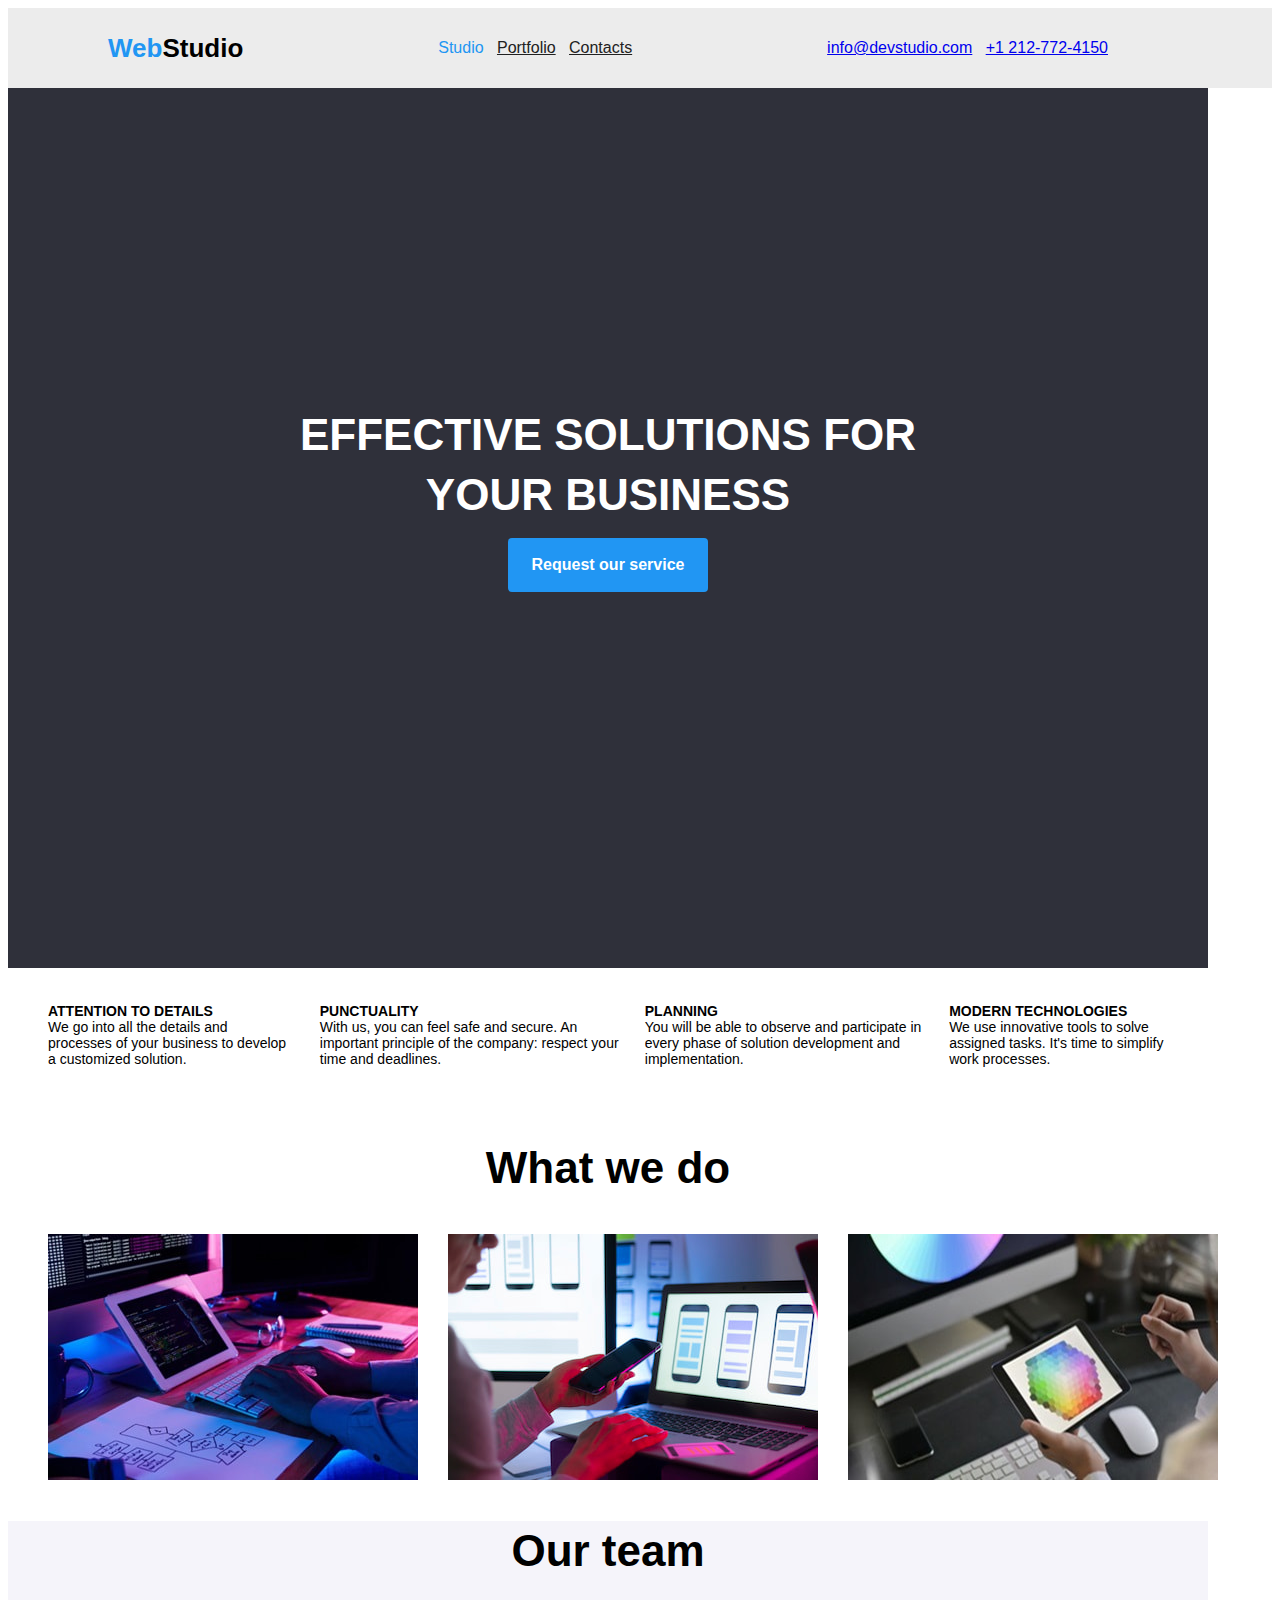
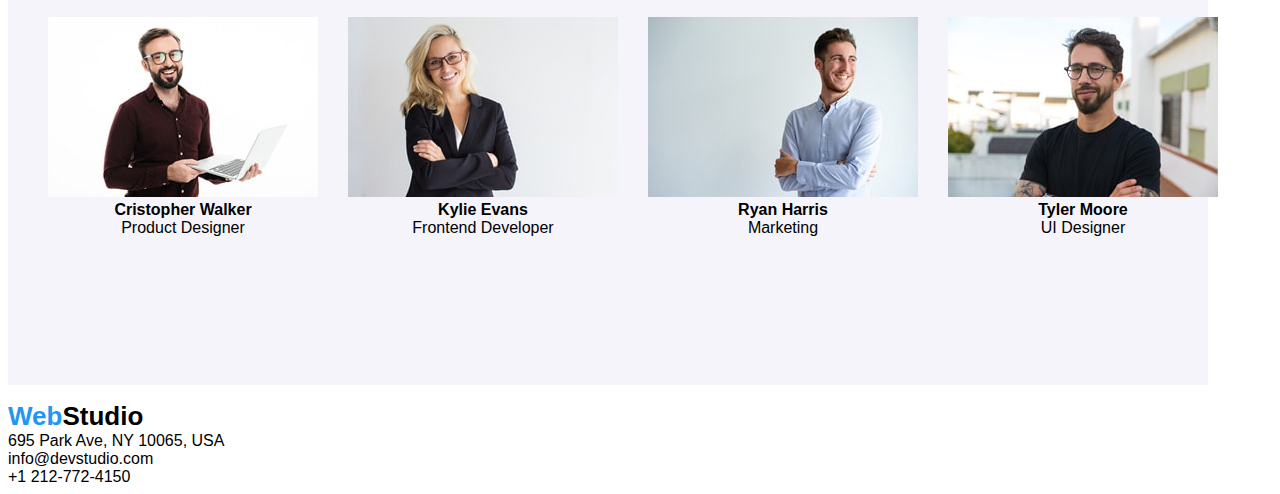
==== index.html @ d72f6d40 "Initial commit" ====
<!DOCTYPE html>
<html lang="en">
    <head>
        <meta charset="UTF-8">
        <meta name="viewport" content="width=device-width, initial-scale=1.0">
        <link rel="stylesheet" href="./css/styles.css">
        <title>Modul 1, Lectia 1</title>
    </head>
    <body>
        <!-- header section -->
        <header>
            <div class="container">
                <div class="top-menu">
                    <div class="top-menu__webstudio"><span style="color: #2196f3;">Web</span>Studio</div>
                    <div>
                        <nav>
                            <span class="header__static_text">Studio</span>&nbsp;&nbsp;&nbsp;<a href="./portofoliu.html" class="header__active_text">Portfolio</a>&nbsp;&nbsp;&nbsp;<a href="." class="header__active_text">Contacts</a>
                        </nav>
                    </div>
                    <div class="top-menu__contacts">
                        <a href="mailto:info@devstudio.com">info@devstudio.com</a>&nbsp;&nbsp;&nbsp;<a href="tel:+12127724150">+1 212-772-4150</a>
                    </div>
                </div>
            </div>
        </header>
        <main>
            <div class="container">
                <!-- main button section  -->
                <section class="main_title">
                    <h2>EFFECTIVE SOLUTIONS FOR<br>
                        YOUR BUSINESS<br>
                        <button type="button" class="main__button">Request our service</button>
                    </h2>
                </section>

                <!-- presentation section -->
                <section class="index__main__presentation">
                    <ul class="main__ul">
                        <li style="list-style-type: none;">
                            <h4>
                                <b>ATTENTION TO DETAILS</b><br>
                                We go into all the details and processes of your business to develop a customized solution.
                            </h4>
                        </li>
                        <li style="list-style-type: none;">
                            <h4>
                                <b>PUNCTUALITY</b><br>
                                With us, you can feel safe and secure. An important principle of the company: respect your time and deadlines.
                            </h4>
                        </li>
                        <li style="list-style-type: none;">
                            <h4>
                                <b>PLANNING</b><br>
                                You will be able to observe and participate in every phase of solution development and implementation.
                            </h4>
                        </li>
                        <li style="list-style-type: none;">
                            <h4>
                                <b>MODERN TECHNOLOGIES</b><br>
                                We use innovative tools to solve assigned tasks. It's time to simplify work processes.
                            </h4>
                        </li>
                    </ul>
                </section>

                <!-- tech images section -->
                <section>
                    <h2 style="text-align: center;">What we do</h2>
                    <ul class="index__main__images__ul">
                        <li style="list-style-type: none;">
                            <img 
                                src="./images/tech_1_w370.jpg"
                                alt="Working on keyboard"
                                width="370"
                            >
                        </li>
                        <li style="list-style-type: none;">
                            <img 
                                src="./images/tech_2_w370.jpg"
                                alt="Mobile style on display"
                                width="370"
                            >
                        </li>
                        <li style="list-style-type: none;">
                            <img 
                                src="./images/tech_3_w370.jpg"
                                alt="Color selection"
                                width="370"
                            >
                        </li>
                    </ul>
                </section>

                <!-- team section -->
                <section class="index__main__team">
                    <h2 style="text-align: center;">Our team</h2>
                    <ul class="index__main__team__ul">
                        <li style="list-style-type: none;" class="index__main__team__ul__li">
                            <img 
                                src="./images/face_1_cristopher_walker_w270.jpg"
                                alt="Cristopher Walker"
                                width="270"
                            ><br>
                            <div style="text-align: center;">
                                <b>Cristopher Walker</b><br>
                                Product Designer
                            </div>
                        </li>
                        <li style="list-style-type: none;">
                            <img 
                                src="./images/face_2_kylie_evans_w270.jpg"
                                alt="Kylie Evans"
                                width="270"
                            ><br>
                            <div style="text-align: center;">
                                <b>Kylie Evans</b><br>
                                Frontend Developer
                            </div>
                        </li>
                        <li style="list-style-type: none;">
                            <img 
                                src="./images/face_3_ryan_harris_w270.jpg"
                                alt="Ryan Harris"
                                width="270"
                            ><br>
                            <div style="text-align: center;">
                                <b>Ryan Harris</b><br>
                                Marketing
                            </div>
                        </li>
                        <li style="list-style-type: none;">
                            <img 
                                src="./images/face_4_tyler_moore_w270.jpg"
                                alt="Tyler Moore"
                                width="270"
                            ><br>
                            <div style="text-align: center;">
                                <b>Tyler Moore</b><br>
                                UI Designer
                            </div>
                        </li>
                    </ul>
                </section>
            </div>
        </main>
        <!-- footer section -->
        <footer>
            <div class="container">
                <div class="top-menu__webstudio"><span style="color: #2196f3;">Web</span>Studio</div>
                695 Park Ave, NY 10065, USA<br>
                info@devstudio.com<br>
                +1 212-772-4150
            </div>
        </footer>
    </body>
</html>
---- css/styles.css ----
:root {
    --body-font: 'Roboto', sans-serif;
    --body-font-size: "14px";    
    
    --color-active: #2196f3;
  }
  
  body {
    font-family: var(--body-font);
  }

  h2 {
    font-size: 44px;
    font-weight: 900;
    line-height: 60px;
  }

  h4 {
    font-size: 14px;
    font-weight: normal;
  }

  header {
    background-color: #ececec;
  }

  .container {
    width: 1200px;
  }

  .main_title {
    height: 600px;
    background-color: #2f303a;
    color: white;
    text-align: center;
    padding-top: 280px;
  }

  .index__main__presentation {
    width: 1170px;
    display:flex;
  }

  .index__main__images__ul {
    width: 1170px;
    display:flex;
    justify-content: space-between;
  }

  .index__main__team {
    /* height: 648px; */
    background-color: #f5f4fa;
  }

  .index__main__team__ul {
    width: 1170px;
    height: 368px;;
    display:flex;
    justify-content: space-between;
  }

  .index__main__team__ul__li {
    text-align: center;
    border-width: 3px;
  }

  .main__ul {
    display: flex;
    gap: 25px;
  }

  .top-menu {
    display: flex;
    align-items: center;
    justify-content: space-between;
    padding-left: 100px;
    padding-right: 100px;
    height: 80px;
  }

  .top-menu__links {
    display: inline-flexbox;
    gap: 108px;
    align-items: center;
    justify-content: space-between;
  }

  .top-menu__webstudio {
    font: Raleway;
    font-weight: 700;
    font-size: 26px;
  }

  .top-menu__contacts {
    display: flex;
  }

  .main__button {
    width: 161;
    height: 30;
    font-weight: 700;
    font-size: 16px;
    line-height: 30px;
    background-color: var(--color-active);
    color: #ffffff;
    padding: 12px 24px;
    border: 0px solid;
    border-radius: 4px;
    cursor: pointer;
  }

  .portfolio__main__top_button {
    color: #212121;
    background-color: #f5f4fa;
    box-shadow: none;
    border: none;
    font-size: 16px;
    font-weight: 500;
    height: 38px;
    text-align: center;
    padding-left: 44px;
    padding-right: 44px;
  }
  .portfolio__main__top_button:hover {
    background-color:  var(--color-active);
    color: white;
  }

  .portfolio__main__top_buttons {
    width: 1170px;
    display:flex;
    justify-content: center;
    gap: 8px;
    padding-top: 68px;
  }

  .portfolio__main__images {
    width: 1170px;
    display: flex;
    justify-content: center;
    gap: 8px;
    padding-top: 68px;
  }

  .portfolio__main__images_column {
    display: flex;
    flex-direction: column;
    padding-bottom: 50px;
  }

  .header__static_text{
    color: var(--color-active);
  }

  .header__active_text{
    color:#212121
  }

  .index__footer {
    background-color: #2f303a;
    color: white;
    padding-left: 80px;
  }
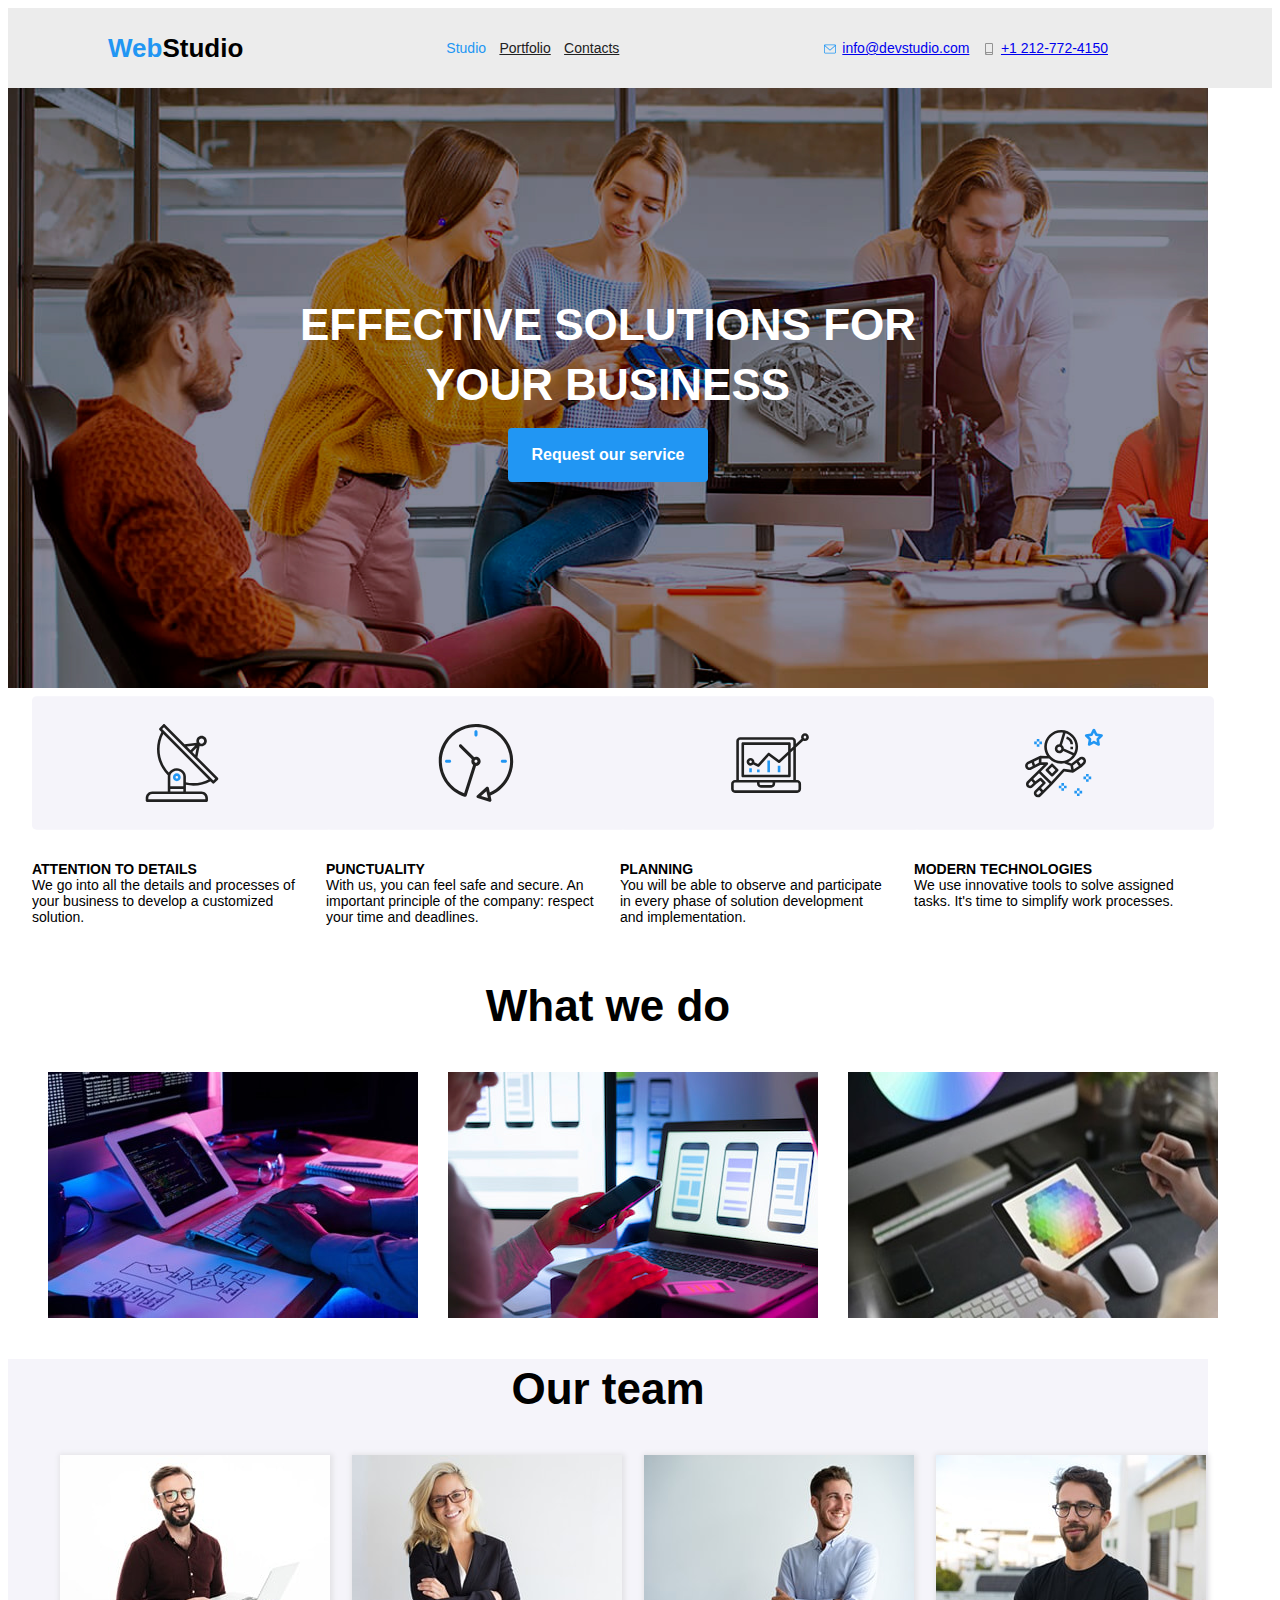
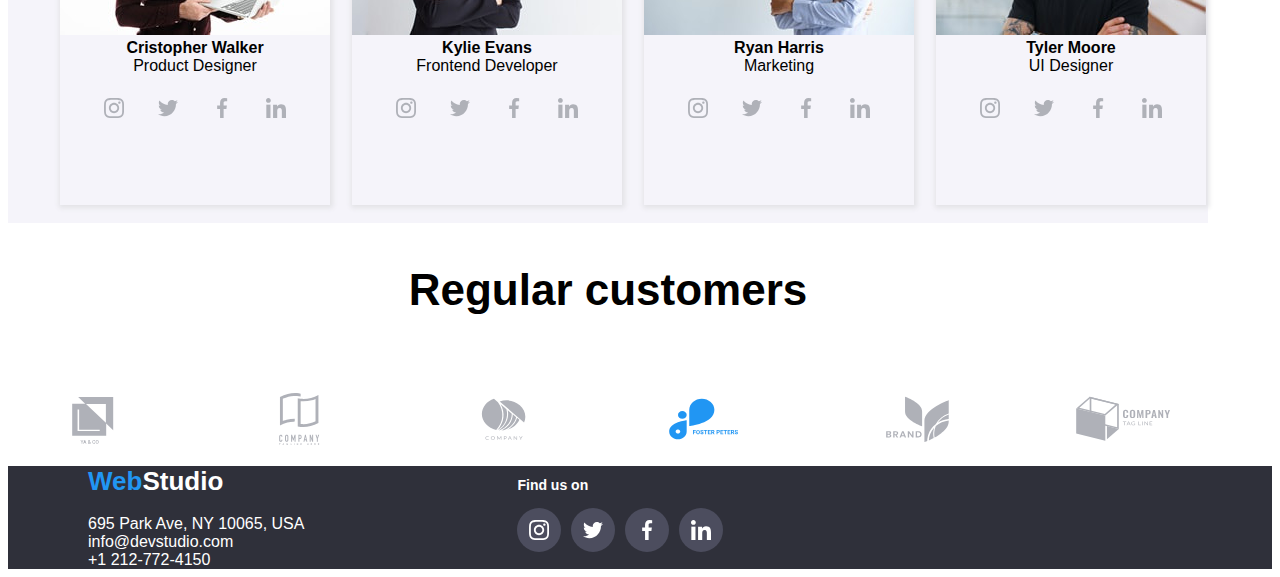
==== commit 641845d8: "1st commit" ====
--- a/index.html
+++ b/index.html
@@ -18,7 +18,14 @@
                         </nav>
                     </div>
                     <div class="top-menu__contacts">
-                        <a href="mailto:info@devstudio.com">info@devstudio.com</a>&nbsp;&nbsp;&nbsp;<a href="tel:+12127724150">+1 212-772-4150</a>
+                        <svg class="email_envelope">
+                            <use href="./images/icons.svg#envelope" />
+                        </svg>
+                        &nbsp;<a href="mailto:info@devstudio.com">info@devstudio.com</a>&nbsp;&nbsp;&nbsp;
+                        <svg class="email_envelope">
+                            <use href="./images/icons.svg#smartphone" />
+                        </svg>
+                        &nbsp;<a href="tel:+12127724150">+1 212-772-4150</a>
                     </div>
                 </div>
             </div>
@@ -27,40 +34,52 @@
             <div class="container">
                 <!-- main button section  -->
                 <section class="main_title">
+                    <div style="text-align: center;">
                     <h2>EFFECTIVE SOLUTIONS FOR<br>
                         YOUR BUSINESS<br>
                         <button type="button" class="main__button">Request our service</button>
                     </h2>
+                    </div>
                 </section>
 
                 <!-- presentation section -->
                 <section class="index__main__presentation">
-                    <ul class="main__ul">
-                        <li style="list-style-type: none;">
-                            <h4>
-                                <b>ATTENTION TO DETAILS</b><br>
-                                We go into all the details and processes of your business to develop a customized solution.
-                            </h4>
-                        </li>
-                        <li style="list-style-type: none;">
-                            <h4>
-                                <b>PUNCTUALITY</b><br>
-                                With us, you can feel safe and secure. An important principle of the company: respect your time and deadlines.
-                            </h4>
-                        </li>
-                        <li style="list-style-type: none;">
-                            <h4>
-                                <b>PLANNING</b><br>
-                                You will be able to observe and participate in every phase of solution development and implementation.
-                            </h4>
-                        </li>
-                        <li style="list-style-type: none;">
-                            <h4>
-                                <b>MODERN TECHNOLOGIES</b><br>
-                                We use innovative tools to solve assigned tasks. It's time to simplify work processes.
-                            </h4>
-                        </li>
-                    </ul>
+                    <div class="index__main__presentation_module">
+                        <svg class="antenna">
+                            <use href="./images/icons.svg#antenna" />
+                        </svg>
+                        <h4>
+                            <b>ATTENTION TO DETAILS</b><br>
+                            We go into all the details and processes of your business to develop a customized solution.
+                        </h4>
+                    </div>
+                    <div class="index__main__presentation_module">
+                        <svg class="antenna">
+                            <use href="./images/icons.svg#clock" />
+                        </svg>
+                        <h4>
+                            <b>PUNCTUALITY</b><br>
+                            With us, you can feel safe and secure. An important principle of the company: respect your time and deadlines.
+                        </h4>
+                    </div>
+                    <div class="index__main__presentation_module">
+                        <svg class="antenna">
+                            <use href="./images/icons.svg#line_on_monitor" />
+                        </svg>
+                        <h4>
+                            <b>PLANNING</b><br>
+                            You will be able to observe and participate in every phase of solution development and implementation.
+                        </h4>
+                    </div>
+                    <div class="index__main__presentation_module">
+                        <svg class="antenna">
+                            <use href="./images/icons.svg#astronaut" />
+                        </svg>
+                        <h4>
+                            <b>MODERN TECHNOLOGIES</b><br>
+                            We use innovative tools to solve assigned tasks. It's time to simplify work processes.
+                        </h4>
+                    </div>
                 </section>
 
                 <!-- tech images section -->
@@ -105,8 +124,30 @@
                                 <b>Cristopher Walker</b><br>
                                 Product Designer
                             </div>
-                        </li>
-                        <li style="list-style-type: none;">
+                            <div class="index__social-bar">
+                                <div class="index__social-box">
+                                    <svg class="index__social-network">
+                                        <use href="./images/icons.svg#instagram" />
+                                    </svg>
+                                </div>
+                                <div class="index__social-box">
+                                    <svg class="index__social-network">
+                                        <use href="./images/icons.svg#twitter" />
+                                    </svg>
+                                </div>
+                                <div class="index__social-box">
+                                    <svg class="index__social-network">
+                                        <use href="./images/icons.svg#facebook" />
+                                    </svg>
+                                </div>
+                                <div class="index__social-box">
+                                    <svg class="index__social-network">
+                                        <use href="./images/icons.svg#linkedin" />
+                                    </svg>
+                                </div>
+                            </div>
+                        </li>
+                        <li style="list-style-type: none;" class="index__main__team__ul__li">
                             <img 
                                 src="./images/face_2_kylie_evans_w270.jpg"
                                 alt="Kylie Evans"
@@ -116,8 +157,30 @@
                                 <b>Kylie Evans</b><br>
                                 Frontend Developer
                             </div>
-                        </li>
-                        <li style="list-style-type: none;">
+                            <div class="index__social-bar">
+                                <div class="index__social-box">
+                                    <svg class="index__social-network">
+                                        <use href="./images/icons.svg#instagram" />
+                                    </svg>
+                                </div>
+                                <div class="index__social-box">
+                                    <svg class="index__social-network">
+                                        <use href="./images/icons.svg#twitter" />
+                                    </svg>
+                                </div>
+                                <div class="index__social-box">
+                                    <svg class="index__social-network">
+                                        <use href="./images/icons.svg#facebook" />
+                                    </svg>
+                                </div>
+                                <div class="index__social-box">
+                                    <svg class="index__social-network">
+                                        <use href="./images/icons.svg#linkedin" />
+                                    </svg>
+                                </div>
+                            </div>
+                        </li>
+                        <li style="list-style-type: none;" class="index__main__team__ul__li">
                             <img 
                                 src="./images/face_3_ryan_harris_w270.jpg"
                                 alt="Ryan Harris"
@@ -127,8 +190,30 @@
                                 <b>Ryan Harris</b><br>
                                 Marketing
                             </div>
-                        </li>
-                        <li style="list-style-type: none;">
+                            <div class="index__social-bar">
+                                <div class="index__social-box">
+                                    <svg class="index__social-network">
+                                        <use href="./images/icons.svg#instagram" />
+                                    </svg>
+                                </div>
+                                <div class="index__social-box">
+                                    <svg class="index__social-network">
+                                        <use href="./images/icons.svg#twitter" />
+                                    </svg>
+                                </div>
+                                <div class="index__social-box">
+                                    <svg class="index__social-network">
+                                        <use href="./images/icons.svg#facebook" />
+                                    </svg>
+                                </div>
+                                <div class="index__social-box">
+                                    <svg class="index__social-network">
+                                        <use href="./images/icons.svg#linkedin" />
+                                    </svg>
+                                </div>
+                            </div>
+                        </li>
+                        <li style="list-style-type: none;" class="index__main__team__ul__li">
                             <img 
                                 src="./images/face_4_tyler_moore_w270.jpg"
                                 alt="Tyler Moore"
@@ -138,18 +223,95 @@
                                 <b>Tyler Moore</b><br>
                                 UI Designer
                             </div>
+                            <div class="index__social-bar">
+                                <div class="index__social-box">
+                                    <svg class="index__social-network">
+                                        <use href="./images/icons.svg#instagram" />
+                                    </svg>
+                                </div>
+                                <div class="index__social-box">
+                                    <svg class="index__social-network">
+                                        <use href="./images/icons.svg#twitter" />
+                                    </svg>
+                                </div>
+                                <div class="index__social-box">
+                                    <svg class="index__social-network">
+                                        <use href="./images/icons.svg#facebook" />
+                                    </svg>
+                                </div>
+                                <div class="index__social-box">
+                                    <svg class="index__social-network">
+                                        <use href="./images/icons.svg#linkedin" />
+                                    </svg>
+                                </div>
+                            </div>
                         </li>
                     </ul>
+                </section>
+                <!-- customers section -->
+                <section>
+                    <div style="width: 100%;">
+                        <h2 style="text-align: center;">Regular customers</h2><br>
+                    </div>
+                    <div class="index__main__customers-icons">
+                        <svg class="index__main__customer-icon">
+                            <use href="./images/icons.svg#logo-index-client-1" />
+                        </svg>
+                        <svg class="index__main__customer-icon">
+                            <use href="./images/icons.svg#logo-index-client-2" />
+                        </svg>
+                        <svg class="index__main__customer-icon">
+                            <use href="./images/icons.svg#logo-index-client-3" />
+                        </svg>
+                        <svg class="index__main__customer-icon">
+                            <use href="./images/icons.svg#logo-index-client-4" />
+                        </svg>
+                        <svg class="index__main__customer-icon">
+                            <use href="./images/icons.svg#logo-index-client-5" />
+                        </svg>
+                        <svg class="index__main__customer-icon">
+                            <use href="./images/icons.svg#logo-index-client-6" />
+                        </svg>
+                        
+                    </div>
                 </section>
             </div>
         </main>
         <!-- footer section -->
         <footer>
-            <div class="container">
-                <div class="top-menu__webstudio"><span style="color: #2196f3;">Web</span>Studio</div>
-                695 Park Ave, NY 10065, USA<br>
-                info@devstudio.com<br>
-                +1 212-772-4150
+            <div class="index__footer">
+                <div>
+                    <div class="top-menu__webstudio"><span style="color: #2196f3;">Web</span>Studio</div><br>
+                    695 Park Ave, NY 10065, USA<br>
+                    info@devstudio.com<br>
+                    +1 212-772-4150
+                </div>
+                <div class="top-menu__webstudio">
+                    <span style="font-size: 14px; line-height: 16.41px; padding-bottom: 22px;">Find us on</span>
+                    <div class="index__social-bar">
+                        <div class="index__social-box-bis">
+                            <svg class="index__social-network">
+                                <use href="./images/icons.svg#instagram-white" />
+                            </svg>
+                        </div>
+                        <div class="index__social-box-bis">
+                            <svg class="index__social-network">
+                                <use href="./images/icons.svg#twitter-white" />
+                            </svg>
+                        </div>
+                        <div class="index__social-box-bis">
+                            <svg class="index__social-network">
+                                <use href="./images/icons.svg#facebook-white" />
+                            </svg>
+                        </div>
+                        <div class="index__social-box-bis">
+                            <svg class="index__social-network">
+                                <use href="./images/icons.svg#linkedin-white" />
+                            </svg>
+                        </div>
+                    </div>
+
+                </div>
             </div>
         </footer>
     </body>
--- a/css/styles.css
+++ b/css/styles.css
@@ -18,6 +18,7 @@
   h4 {
     font-size: 14px;
     font-weight: normal;
+    align-content: center;
   }
 
   header {
@@ -29,26 +30,38 @@
   }
 
   .main_title {
+    width: 1200px;
     height: 600px;
-    background-color: #2f303a;
-    color: white;
-    text-align: center;
-    padding-top: 280px;
+    color: white;
+    background-image: url("../images/back-image-index.png");
+    background-size: auto;
+    display: flex;
+    justify-content: center;
+    align-items: center;
   }
 
   .index__main__presentation {
+    width: 1200px;
+    display: flex;
+    justify-content: space-evenly;
+    flex-shrink: 0;
+  }
+
+  .index__main__presentation_module {
+    width: 270px;
+    height: 251px;
+    margin-left: 0px;
+    margin-right: 0px;
+    flex-shrink: 0;
+  }
+
+  .index__main__images__ul {
     width: 1170px;
     display:flex;
-  }
-
-  .index__main__images__ul {
-    width: 1170px;
-    display:flex;
     justify-content: space-between;
   }
 
   .index__main__team {
-    /* height: 648px; */
     background-color: #f5f4fa;
   }
 
@@ -56,26 +69,89 @@
     width: 1170px;
     height: 368px;;
     display:flex;
-    justify-content: space-between;
+    justify-content: center;
+    gap: 22px;
   }
 
   .index__main__team__ul__li {
     text-align: center;
     border-width: 3px;
-  }
-
-  .main__ul {
-    display: flex;
-    gap: 25px;
+    width: 270px;
+    height: 350px;
+    box-shadow: 1px 1px 5px 2px #e3e3e6;
+  }
+
+  .index__main__customers {
+    width: 270px;
+    height: 251px;
+    background-color: white;
+    margin-left: 0px;
+    margin-right: 0px;
+    text-align: center;
+    flex-shrink: 0;
+  }
+
+  .index__main__customers-icons {
+    display: flex;
+    justify-content: space-between;
+  }
+
+  .index__main__customer-icon {
+    width: 170px;
+    height: 92px;
   }
 
   .top-menu {
     display: flex;
     align-items: center;
     justify-content: space-between;
+    vertical-align: middle;
     padding-left: 100px;
     padding-right: 100px;
     height: 80px;
+    background-color: #ececec;
+  }
+
+  .index__social-bar {
+    margin-top: 11px;
+    display: flex;
+    justify-content: center;
+    gap: 10px;
+  }
+
+  .index__social-network {
+    width: 20px;
+    height: 20px;
+    padding-top: 12px;
+  }
+  .index__social-network:hover {
+    stroke: #ffffff;
+    fill: #ffffff;
+  }
+  .index__social-box {
+    width: 44px;
+    height: 44px;
+    text-align: center;
+    border-radius: 22px;
+  }
+  .index__social-box:hover {
+    background-color:#2196f3;
+    color: white;
+  }
+  .index__social-box-bis {
+    width: 44px;
+    height: 44px;
+    text-align: center;
+    border-radius: 22px;
+    background-color: #4c4d5e;
+  }
+  .index__social-box-bis:hover {
+    background-color:#2196f3;
+    color: white;
+  }
+  .bottom-menu {
+    color: #2f303a;
+    background-color: #2f303a;
   }
 
   .top-menu__links {
@@ -93,6 +169,7 @@
 
   .top-menu__contacts {
     display: flex;
+    font-size: 14px;
   }
 
   .main__button {
@@ -109,10 +186,23 @@
     cursor: pointer;
   }
 
+  .email_envelope {
+    width: 16px;;
+    height: 12px;
+    vertical-align: middle;
+    padding-top: 3px;
+  }
+
+  .antenna {
+    width: 270;
+    height: 120;
+  }
+
   .portfolio__main__top_button {
     color: #212121;
     background-color: #f5f4fa;
     box-shadow: none;
+    border-radius: 7px;
     border: none;
     font-size: 16px;
     font-weight: 500;
@@ -122,8 +212,10 @@
     padding-right: 44px;
   }
   .portfolio__main__top_button:hover {
-    background-color:  var(--color-active);
-    color: white;
+    /* background-color:  var(--color-active);
+    color: white; */
+    box-shadow: 1px 1px 3px 1px #bebebe;
+    cursor: pointer;
   }
 
   .portfolio__main__top_buttons {
@@ -142,6 +234,10 @@
     padding-top: 68px;
   }
 
+  .portfolio__main_image {
+    box-shadow: 1px 1px 3px 1px #bebebe;
+  }
+
   .portfolio__main__images_column {
     display: flex;
     flex-direction: column;
@@ -150,14 +246,18 @@
 
   .header__static_text{
     color: var(--color-active);
+    font-size: 14px;
   }
 
   .header__active_text{
-    color:#212121
+    color:#212121;
+    font-size: 14px;
   }
 
   .index__footer {
     background-color: #2f303a;
     color: white;
     padding-left: 80px;
+    display: flex;
+    gap: 213px;
   }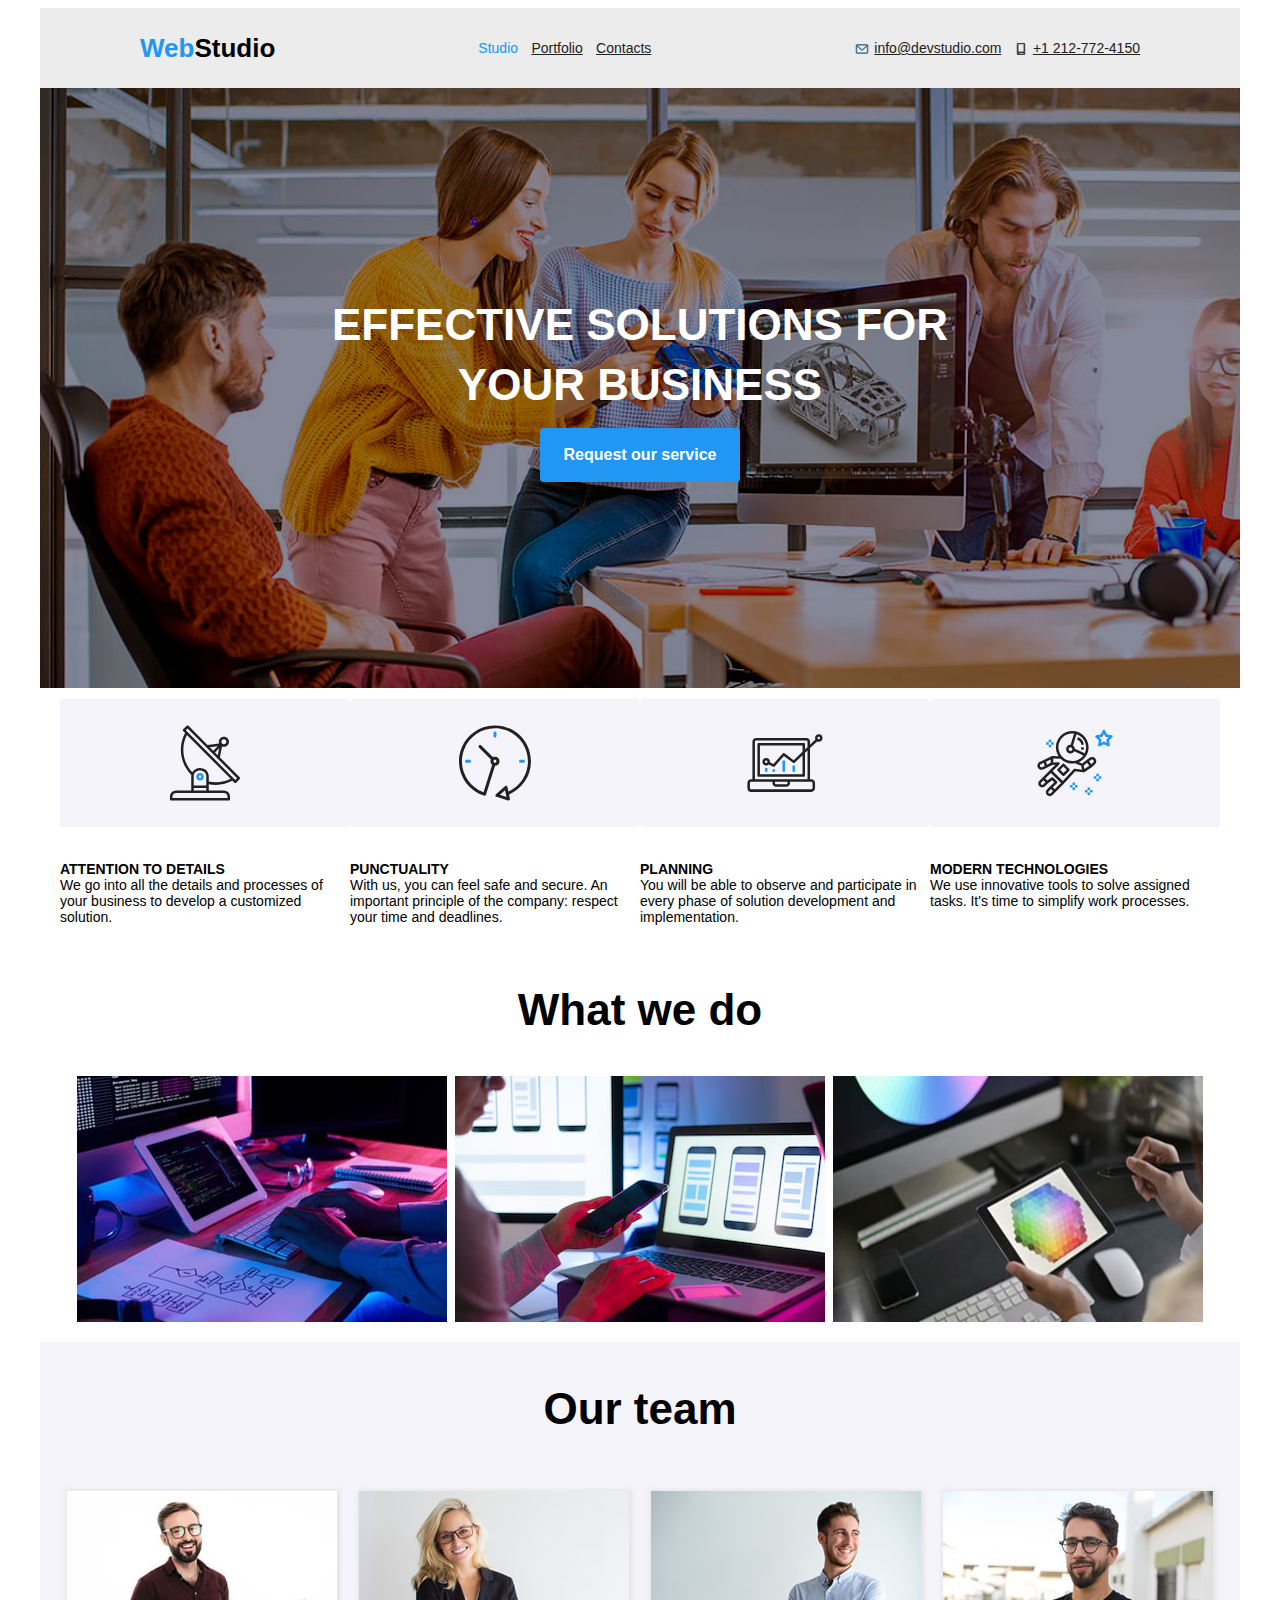
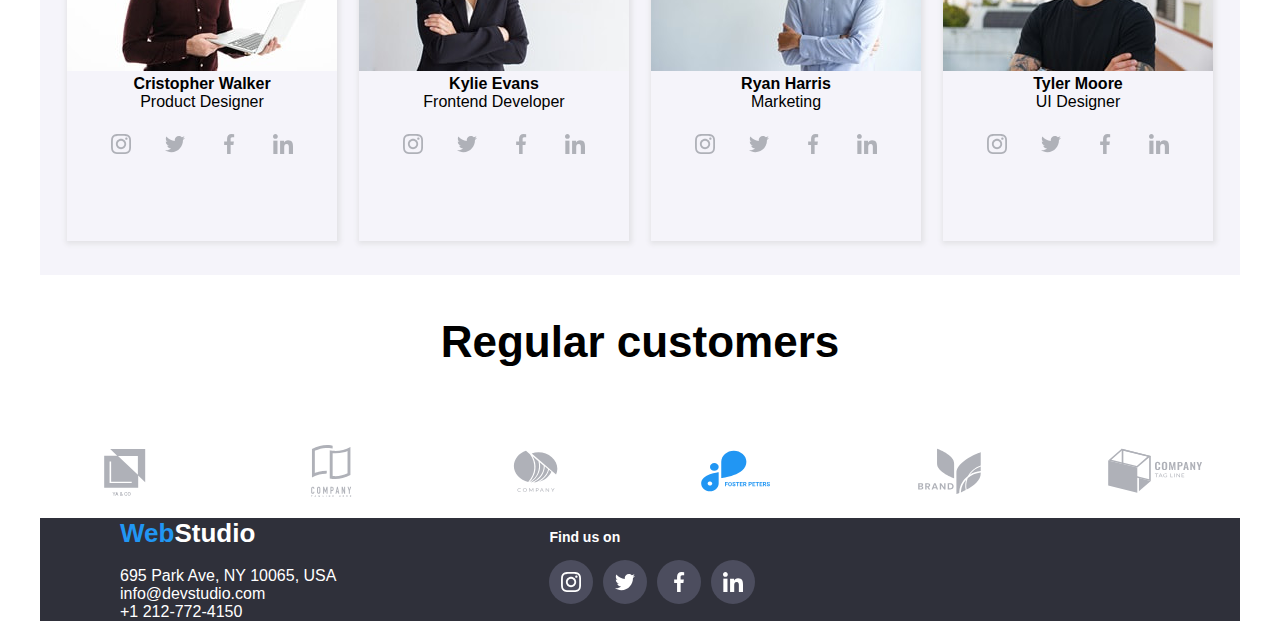
==== commit 2486a11a: "alignment done" ====
--- a/index.html
+++ b/index.html
@@ -6,10 +6,10 @@
         <link rel="stylesheet" href="./css/styles.css">
         <title>Modul 1, Lectia 1</title>
     </head>
-    <body>
+    <body class="container">
         <!-- header section -->
         <header>
-            <div class="container">
+            <div>
                 <div class="top-menu">
                     <div class="top-menu__webstudio"><span style="color: #2196f3;">Web</span>Studio</div>
                     <div>
@@ -18,14 +18,14 @@
                         </nav>
                     </div>
                     <div class="top-menu__contacts">
-                        <svg class="email_envelope">
+                        <svg class="email_envelope" id="id_envelope">
                             <use href="./images/icons.svg#envelope" />
                         </svg>
-                        &nbsp;<a href="mailto:info@devstudio.com">info@devstudio.com</a>&nbsp;&nbsp;&nbsp;
-                        <svg class="email_envelope">
+                        &nbsp;<a href="mailto:info@devstudio.com" id="id_mail">info@devstudio.com</a>&nbsp;&nbsp;&nbsp;
+                        <svg class="email_envelope" id="id_smartphone">
                             <use href="./images/icons.svg#smartphone" />
                         </svg>
-                        &nbsp;<a href="tel:+12127724150">+1 212-772-4150</a>
+                        &nbsp;<a href="tel:+12127724150" id="id_phone_number">+1 212-772-4150</a>
                     </div>
                 </div>
             </div>
@@ -45,7 +45,7 @@
                 <!-- presentation section -->
                 <section class="index__main__presentation">
                     <div class="index__main__presentation_module">
-                        <svg class="antenna">
+                        <svg width="290">
                             <use href="./images/icons.svg#antenna" />
                         </svg>
                         <h4>
@@ -54,7 +54,7 @@
                         </h4>
                     </div>
                     <div class="index__main__presentation_module">
-                        <svg class="antenna">
+                        <svg width="290">
                             <use href="./images/icons.svg#clock" />
                         </svg>
                         <h4>
@@ -63,7 +63,7 @@
                         </h4>
                     </div>
                     <div class="index__main__presentation_module">
-                        <svg class="antenna">
+                        <svg width="290">
                             <use href="./images/icons.svg#line_on_monitor" />
                         </svg>
                         <h4>
@@ -72,7 +72,7 @@
                         </h4>
                     </div>
                     <div class="index__main__presentation_module">
-                        <svg class="antenna">
+                        <svg width="290">
                             <use href="./images/icons.svg#astronaut" />
                         </svg>
                         <h4>
@@ -112,7 +112,7 @@
 
                 <!-- team section -->
                 <section class="index__main__team">
-                    <h2 style="text-align: center;">Our team</h2>
+                    <div><h2 style="text-align: center;">Our team</h2></div>
                     <ul class="index__main__team__ul">
                         <li style="list-style-type: none;" class="index__main__team__ul__li">
                             <img 
--- a/css/styles.css
+++ b/css/styles.css
@@ -3,10 +3,18 @@
     --body-font-size: "14px";    
     
     --color-active: #2196f3;
+    --color-not_active: #212121;
+  }
+
+  html {
+    display: flex;
+    justify-content: center;
   }
   
   body {
     font-family: var(--body-font);
+    display: flex;
+    flex-direction: column;
   }
 
   h2 {
@@ -27,6 +35,9 @@
 
   .container {
     width: 1200px;
+    display: flex;
+    justify-content: center;
+    flex-direction: column;
   }
 
   .main_title {
@@ -43,31 +54,34 @@
   .index__main__presentation {
     width: 1200px;
     display: flex;
-    justify-content: space-evenly;
-    flex-shrink: 0;
+    justify-content: center;
   }
 
   .index__main__presentation_module {
-    width: 270px;
-    height: 251px;
+    width: 290px;
     margin-left: 0px;
     margin-right: 0px;
     flex-shrink: 0;
   }
 
   .index__main__images__ul {
-    width: 1170px;
+    padding: 0px;
+    width: 1200px;
     display:flex;
-    justify-content: space-between;
+    justify-content: center;
+    gap: 8px;
   }
 
   .index__main__team {
     background-color: #f5f4fa;
+    display: flex;
+    flex-direction: column;
   }
 
   .index__main__team__ul {
-    width: 1170px;
-    height: 368px;;
+    width: 1200px;
+    height: 368px;
+    padding: 0px;
     display:flex;
     justify-content: center;
     gap: 22px;
@@ -170,6 +184,21 @@
   .top-menu__contacts {
     display: flex;
     font-size: 14px;
+  }
+  .top-menu__contacts a {
+    color: #212121;
+  }
+  .top-menu__contacts a:hover {
+    color: var(--color-active);
+  }
+  .top-menu__contacts svg {
+    stroke: #212121;
+  }
+  .top-menu__contacts:has(#id_mail:hover) #id_envelope {
+    stroke: var(--color-active);
+  }
+  .top-menu__contacts:has(#id_phone_number:hover) #id_smartphone {
+    stroke: var(--color-active);
   }
 
   .main__button {
@@ -191,11 +220,15 @@
     height: 12px;
     vertical-align: middle;
     padding-top: 3px;
+    stroke: black;
+  }
+  .email_envelope:hover {
+    stroke: var(--color-active);
   }
 
   .antenna {
-    width: 270;
-    height: 120;
+    width: 280;
+    /* height: 120; */
   }
 
   .portfolio__main__top_button {
